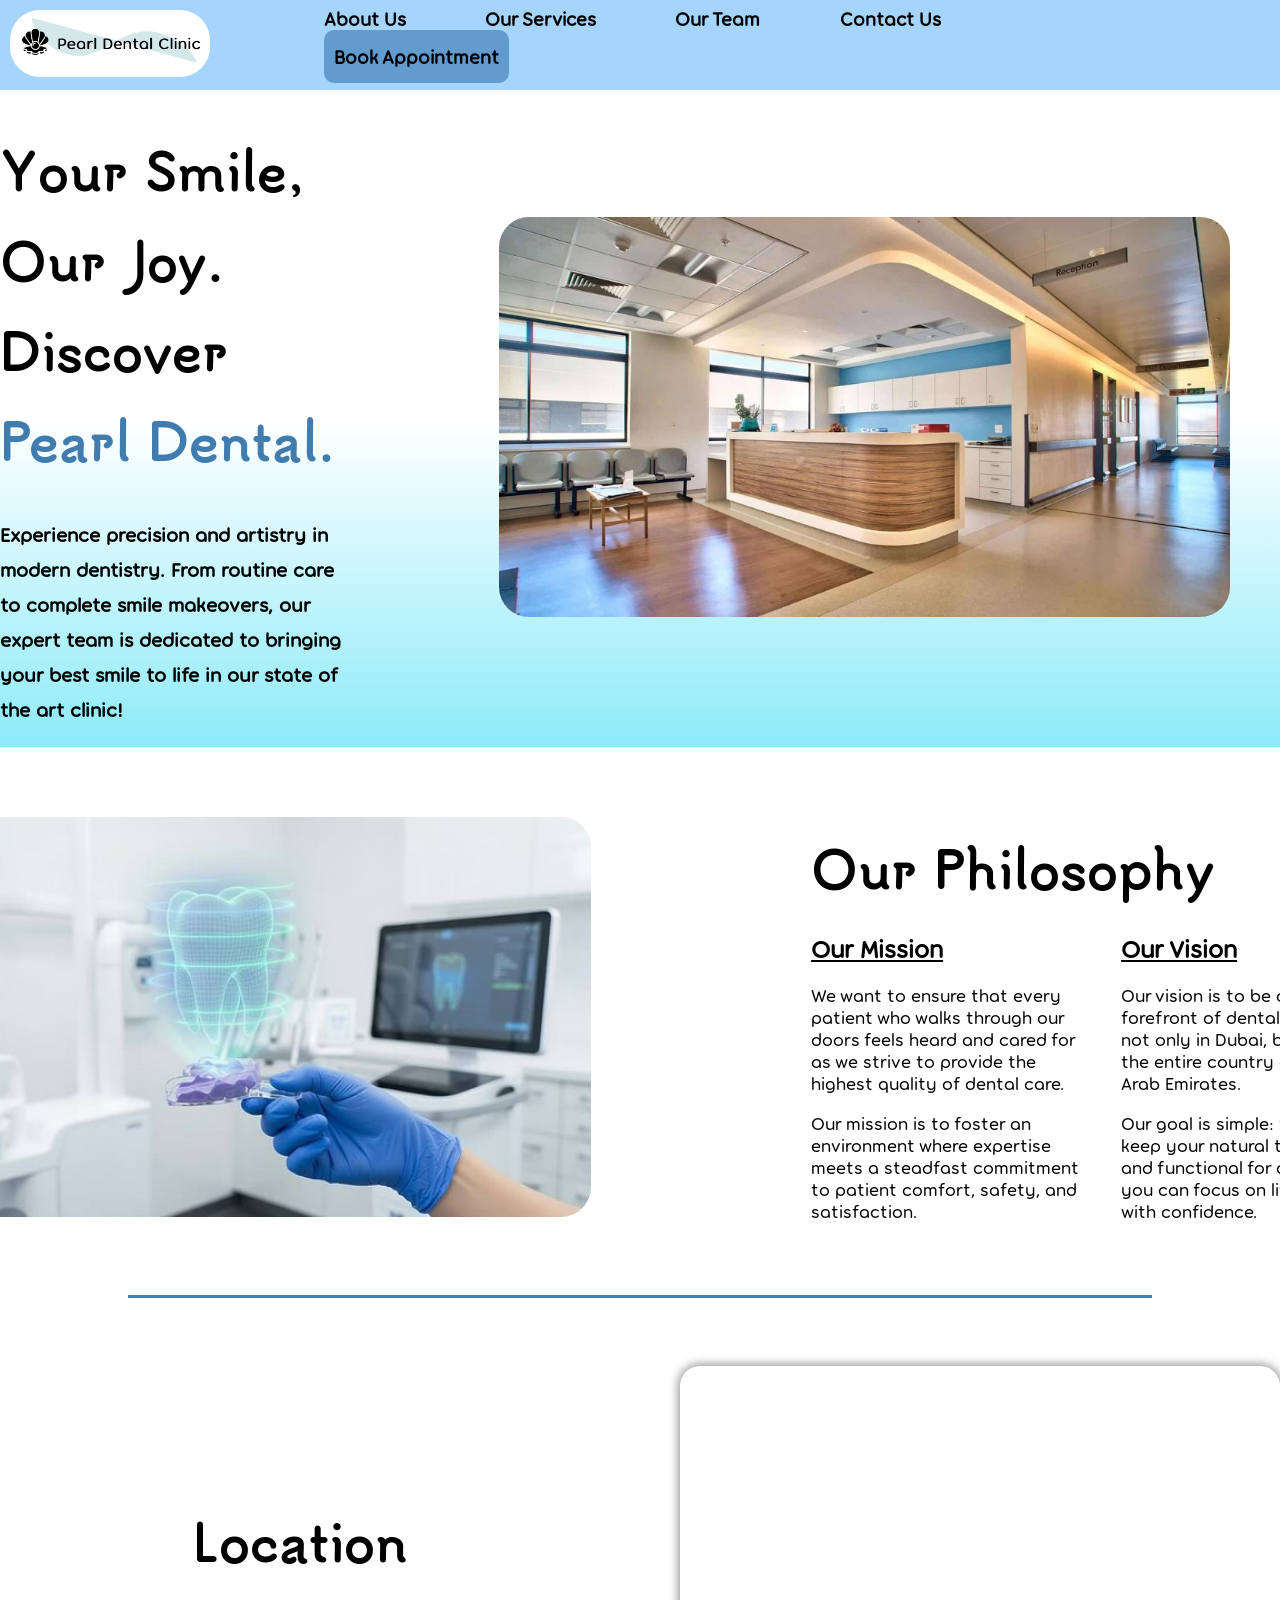
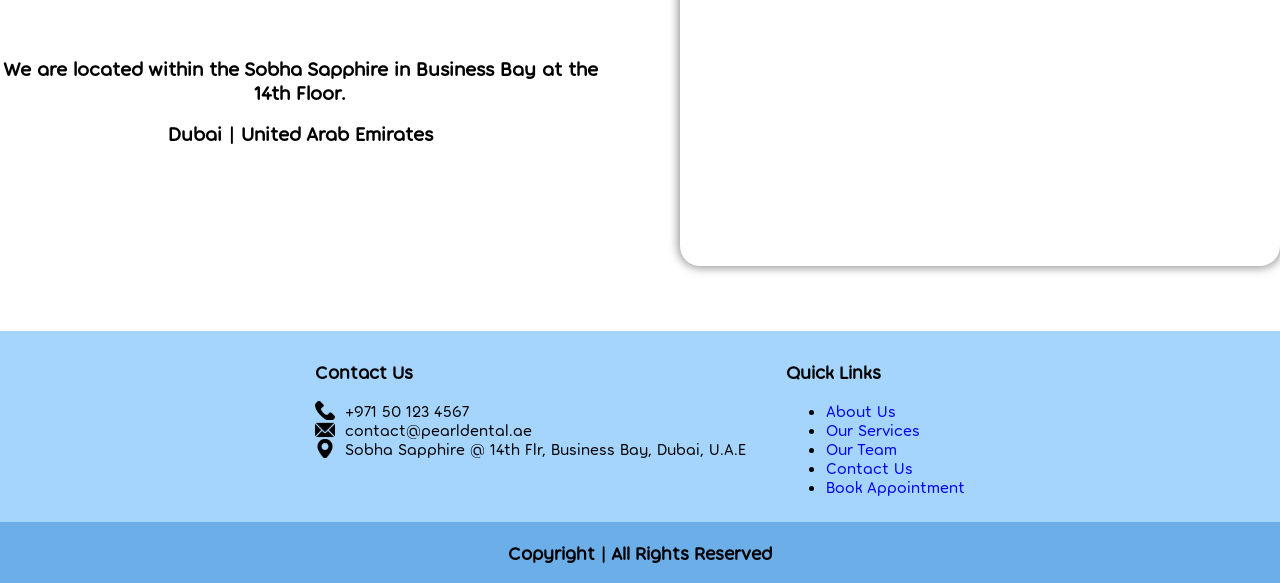
==== about.html @ c31c8c69 "Add files via upload SECOND attempt at uploading the completed website draft" ====
<!DOCTYPE html>
<html>

<head>
	<meta charset="utf-8">
	<meta name="viewport" content="width=device-width, initial-scale=1">
	<title>Dental Clinic Website</title>
	<link rel="stylesheet" href="about styles.css">
</head>

<body>
	<div class="heading">
		<div class="logo">
			<a href="home.html">
				<img src="Images-&-Fonts/logo.png">
			</a>
		</div>
		<div class="button-container"> <!-- This helps in controlling the layout for each button. -->
			<a href="about.html" class="buttons">About Us</a>
			<a href="services.html" class="buttons">Our Services</a>
			<a href="team.html" class="buttons">Our Team</a>
			<a href="contact.html" class="buttons">Contact Us</a>
			<a href="book.html" class="book-button">Book Appointment</a>
		</div>
	</div>

	<div class="empty-space"></div>

	<div class="hero-section">
		<div class="hero-text-wrapper">
			<h1>Your Smile, Our Joy. Discover <span id="style-pearl-dental">Pearl Dental.</span></h1>
			<p>Experience precision and artistry in modern dentistry. From routine care to complete smile
			   makeovers, our expert team is dedicated to bringing your best smile to life in our state of
			   the art clinic!
			</p>
		</div>
		<div>
			<img src="Images-&-Fonts/Hospital-Interior-Designer.jpg" id="hero-img">
		</div>
	</div>

	<div class="philosophy-section">
		<img src="Images-&-Fonts/360_F_1923667601_BEPsw6W6lyk318SnUc291x8Ylu8Gd7KI.jpg" id="philosophy-img">
		
		<div class="mission-vision-wrapper">
			<h1>Our Philosophy</h1>
			<div class="mission-vision">

				<div class="mission">
					<h2>Our Mission</h2>
					<p>We want to ensure that every patient who walks through our doors feels heard and cared for
					as we strive to provide the highest quality of dental care.</p>
					<p>Our mission is to foster an environment where expertise meets a steadfast commitment to patient
				    comfort, safety, and satisfaction.</p>
				</div>
				<div class="vision">
					<h2>Our Vision</h2>
					<p>Our vision is to be at the forefront of dental healthcare not only in Dubai, but also within the
					entire country of the United Arab Emirates.</p>
					<p>Our goal is simple: to help you keep your natural teeth healthy and functional for a lifetime,
					so you can focus on living your life with confidence.</p>
				</div>
			</div>
		</div>
	</div>
	<hr id="divider">
	<div class="location-section">
		<div class="location-text">
			<h1>Location</h1>
			<h2>We are located within the Sobha Sapphire in Business Bay at the 14th Floor.</h2>
			<h2>Dubai | United Arab Emirates</h2>
		</div>
		<iframe src="https://www.google.com/maps/embed?pb=!1m18!1m12!1m3!1d3610.7425788043633!2d55.2721030753812!3d25.
		17816847772315!2m3!1f0!2f0!3f0!3m2!1i1024!2i768!4f13.1!3m3!1m2!1s0x3e5f6835cfd64c0f%3A0x25dca77a7dbd4b71!2sSobha
		%20Sapphire!5e0!3m2!1sen!2sae!4v1775224090194!5m2!1sen!2sae"></iframe>
	</div>
		<footer id="footer">
		<div class="footer-wrapper">
			<div class="footer-contact">
				<h3>Contact Us</h3>
				<ul>
					<li id="footer-number">+971 50 123 4567</li>
					<li id="footer-email">contact@pearldental.ae</li>
					<li id="footer-location">Sobha Sapphire @ 14th Flr, Business Bay, Dubai, U.A.E</li>
				</ul>
			</div>
			<div class="footer-quick">
				<h3>Quick Links</h3>
				<ul>
					<li><a href="about.html">About Us</a></li>
					<li><a href="services.html">Our Services</a></li>
					<li><a href="team.html">Our Team</a></li>
					<li><a href="contact.html">Contact Us</a></li>
					<li><a href="book.html">Book Appointment</a></li>
				</ul>
			</div>
		</div>
		<div class="copyright-footer">
			<h3 id="copyright">Copyright | All Rights Reserved</h3>
		</div>
	</footer>
</body>
</html>
---- about styles.css ----
@font-face {
    font-family: "Torus Regular";
    src: url(Images-&-Fonts/Torus-Regular.otf);
}

@font-face {
    font-family: "Playfair Display";
    src: url(Images-&-Fonts/PlayfairDisplay-VariableFont_wght.ttf);
}

@font-face {
    font-family: "Work Sans";
    src: url(Images-&-Fonts/WorkSans-VariableFont_wght.ttf);
}

@font-face {
    font-family: "Tsukimi Rounded";
    src: url(Images-&-Fonts/TsukimiRounded-Bold.ttf);
}

html, body {
    width: 100%;
    margin: 0;
    overflow-x: hidden;
}

/* Header */

.heading {
    display: grid;
    grid-template-columns: 1fr auto 1fr;
    align-items: center;
    position: fixed;
    width: 100%;
    background-color: rgb(165, 212, 253);
    font-family: "Torus Regular";
    column-gap: 5vw;
    overflow: hidden;
    z-index: 1;
}

.logo img {
    border-radius: 40px; 
    padding: 10px;
    width: 200px; 
    height: auto;  
}

.button-container {
    display: flex;
    gap: 0;
    align-items: center;
    flex-wrap: wrap;
}

.button-container a {
    text-decoration: none;
    align-items: center;
}

.buttons {
    font-family: "Torus Regular";
    color: black;
    font-weight: bold;
    transition: 0.3s;
    white-space: nowrap;
}

.book-button {
    display: inline-block;
    background-color: rgb(98, 155, 205);
    font-family: "Torus Regular";
    font-weight: bold;
    padding: 15px 10px;
    border-radius: 10px;
    color: black;
    transition: 0.2s;
    white-space: nowrap;
    text-decoration: none;
}

.book-button:hover {
    background-color: rgb(43, 43, 43);
    color: white;
}

.buttons:hover {
    transform: scale(0.95);
    color: rgb(0, 38, 255);
    text-shadow: -2px 2px 4px rgb(130, 135, 189);
    opacity: 0.8;
}

.buttons, .book-button {
    margin-inline: clamp(5px, 3.1vw, 90px);
    font-size: clamp(10px, 1.5vw, 20px);
}

.empty-space {
    margin-top: 90px;
}

/* Designing the hero section */

.hero-section {
    display: flex;
    height: auto;
    width: 100%;
    justify-content: center;
    align-items: center;
    gap: 100px;
    background: linear-gradient(to top, rgb(141, 235, 249), transparent 50%);
}

.hero-text-wrapper {
    width: 650px;
}

.hero-text-wrapper h1 {
    font-family: "Tsukimi Rounded";
    font-size: 50px;
    font-weight: bold;
    line-height: 90px;
}

.hero-text-wrapper p {
    font-family: "Torus Regular";
    font-size: 20px;
    font-weight: bold;
    line-height: 35px;
}

#style-pearl-dental {
    color:rgb(65, 124, 175);
}

#hero-img {
    padding: 50px;
    width: auto;
    height: 400px;
    border-radius: 80px;
}

/* Our philosophy section */

.philosophy-section {
    display: flex;
    height: 540px;
    width: auto;
    justify-content: center;
    align-items: center;
    gap: 300px;
}

.philosophy-section h1 {
    font-family: "Tsukimi Rounded";
    font-size: 50px;
    font-weight: bold;
    line-height: 90px;
    margin: 0;
}

#philosophy-img {
    width: auto;
    height: 400px;
    border-radius: 30px;
    margin-right: -30px;
}

.mission-vision-wrapper {
    margin-left: -50px;
}

.mission-vision {
    display: flex;
    justify-content: space-between;
    align-items: center;
    gap: 30px;
}

.mission-vision h2 {
    font-family: "Torus Regular";
    font-size: 25px;
    text-decoration: underline;
}

.mission, .vision {
    width: 280px;
    height: 300px;
}

.mission p, .vision p {
    font-family: "Torus Regular";
    font-size: 18px;
    line-height: 22px;
}

/* Designing the location section */

#divider {
    width: 80%;
    height: 3px;
    background-color: rgb(66, 127, 181);
    border-style: none;
}

.location-section {
    display: flex;
    justify-content: center;
    align-items: center;
    gap: 80px;
    padding: 60px 0px 15px 0px;
}
.location-text h1 {
    margin-bottom: 80px;
    font-family: "Tsukimi Rounded";
    font-size: 50px;
    text-align: center;
}

.location-text h2 {
    font-family: "Torus Regular";
    font-size: 20px;
    text-align: center;
    width: 600px;
}

.location-section iframe {
    width: 800px;
    height: 500px;
    border: 0;
    border-radius: 20px;
    box-shadow: 0px 0px 10px 2px rgb(150, 150, 150);
}

/* Footer */

#footer {
    display: flex;
    flex-direction: column;
    background-color: rgb(165, 212, 253);
    width: 100%;
    height: auto;
    margin-top: 50px;
    align-items: center;
    justify-content: center;
}

.footer-wrapper {
    display: flex;
    gap: 40px;
}

.footer-wrapper > * {
    font-family: "Torus Regular";
}

.footer-contact, .footer-quick {
    padding-top: 10px;
    padding-bottom: 10px;
}

.footer-contact ul {
    list-style-type: none;
    padding-left: 0;
}

#footer-number {
    background-image: url("Images-&-Fonts/phone-call.png");
    background-size: 20px 20px;
    padding-left: 30px;
    background-repeat: no-repeat;
}

#footer-email {
    background-image: url("Images-&-Fonts/email.png");
    background-size: 20px 20px;
    padding-left: 30px;
    background-repeat: no-repeat; 
}

#footer-location {
    background-image: url("Images-&-Fonts/pin.png");
    background-size: 20px 20px;
    padding-left: 30px;
    background-repeat: no-repeat;  
}

.footer-quick ul, a {
    text-decoration: none;
}

.copyright-footer {
    background-color: rgb(108, 174, 232);
    width: 100%;
    text-align: center;
}

#copyright {
    font-family: "Torus Regular";
}
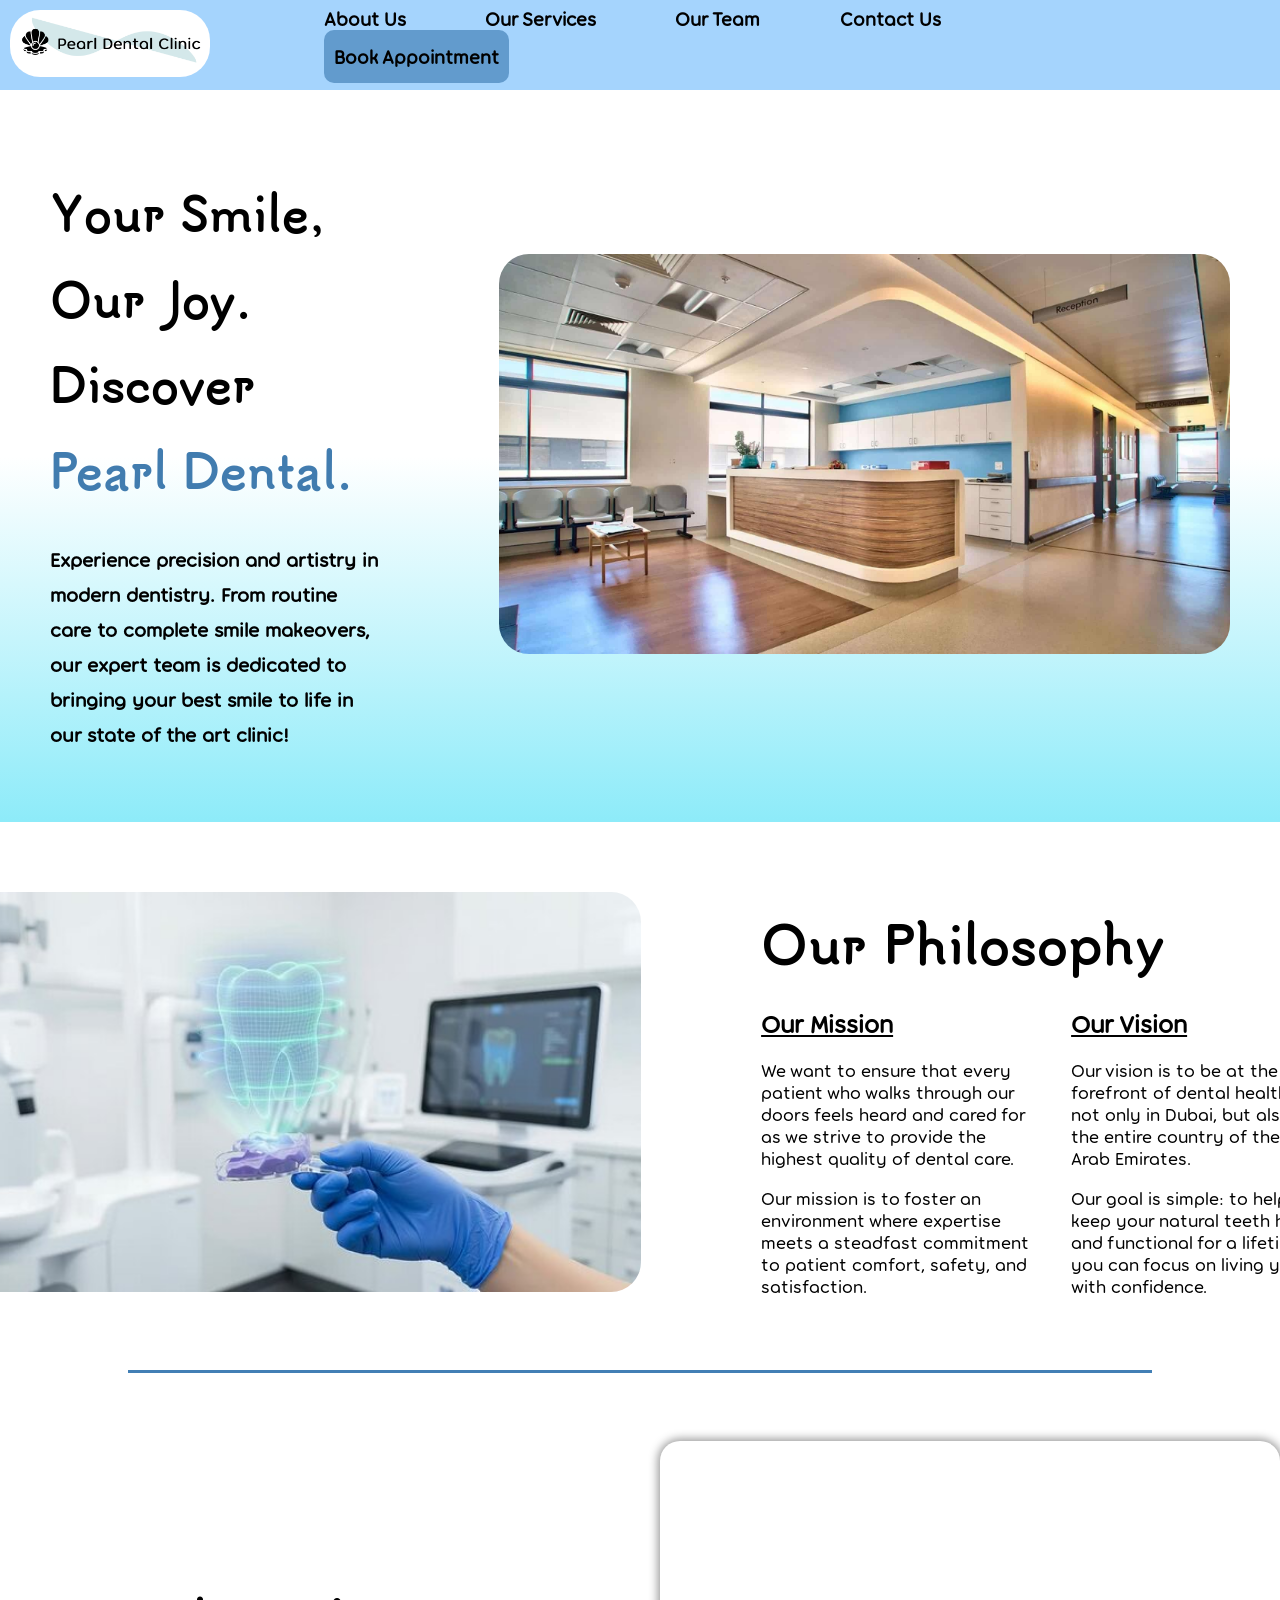
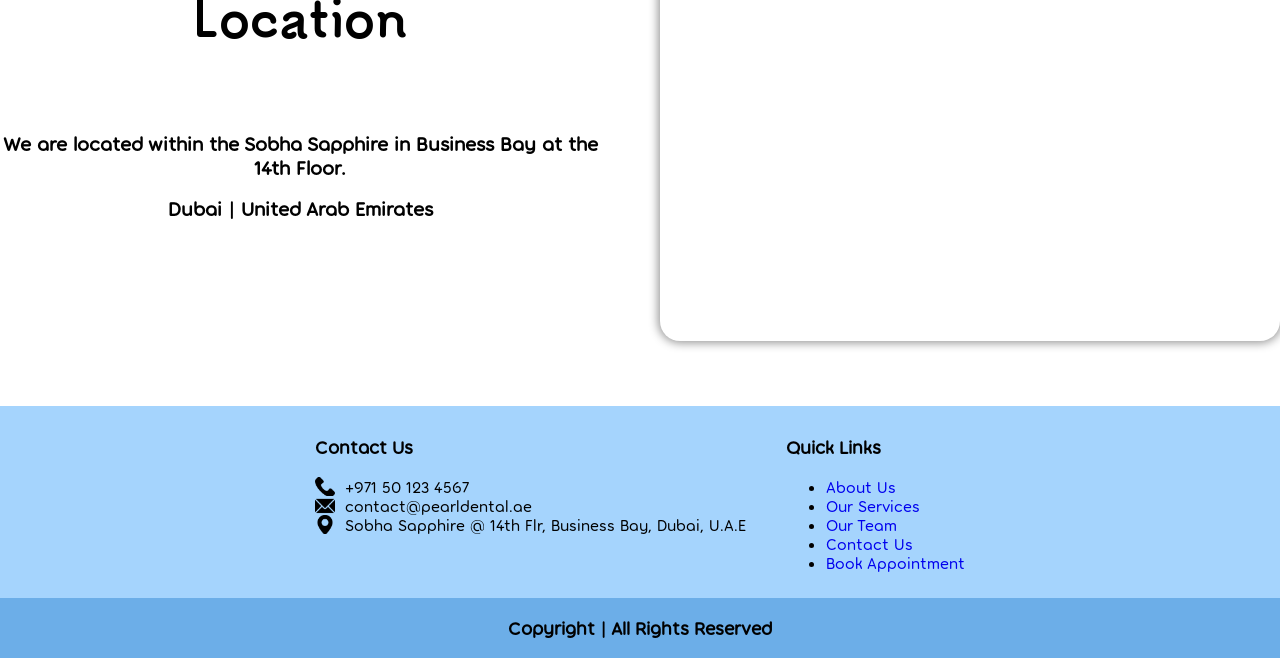
==== commit 69c6a7c9: "Add files via upload" ====
--- a/about.html
+++ b/about.html
@@ -4,8 +4,9 @@
 <head>
 	<meta charset="utf-8">
 	<meta name="viewport" content="width=device-width, initial-scale=1">
-	<title>Dental Clinic Website</title>
+	<title>About Us</title>
 	<link rel="stylesheet" href="about styles.css">
+	<link rel="icon" type="image/png" href="Images-&-Fonts/icon.png">
 </head>
 
 <body>
@@ -63,7 +64,9 @@
 			</div>
 		</div>
 	</div>
+
 	<hr id="divider">
+
 	<div class="location-section">
 		<div class="location-text">
 			<h1>Location</h1>
@@ -74,7 +77,8 @@
 		17816847772315!2m3!1f0!2f0!3f0!3m2!1i1024!2i768!4f13.1!3m3!1m2!1s0x3e5f6835cfd64c0f%3A0x25dca77a7dbd4b71!2sSobha
 		%20Sapphire!5e0!3m2!1sen!2sae!4v1775224090194!5m2!1sen!2sae"></iframe>
 	</div>
-		<footer id="footer">
+
+	<footer id="footer">
 		<div class="footer-wrapper">
 			<div class="footer-contact">
 				<h3>Contact Us</h3>
--- a/about styles.css
+++ b/about styles.css
@@ -55,7 +55,6 @@
 
 .button-container a {
     text-decoration: none;
-    align-items: center;
 }
 
 .buttons {
@@ -108,19 +107,20 @@
     width: 100%;
     justify-content: center;
     align-items: center;
-    gap: 100px;
+    gap: 20px;
     background: linear-gradient(to top, rgb(141, 235, 249), transparent 50%);
 }
 
 .hero-text-wrapper {
     width: 650px;
+    padding: 50px;
 }
 
 .hero-text-wrapper h1 {
     font-family: "Tsukimi Rounded";
-    font-size: 50px;
-    font-weight: bold;
-    line-height: 90px;
+    font-size: 45px;
+    font-weight: bold;
+    line-height: 1.9;
 }
 
 .hero-text-wrapper p {
@@ -149,7 +149,7 @@
     width: auto;
     justify-content: center;
     align-items: center;
-    gap: 300px;
+    gap: 200px;
 }
 
 .philosophy-section h1 {
@@ -208,7 +208,7 @@
     display: flex;
     justify-content: center;
     align-items: center;
-    gap: 80px;
+    gap: 60px;
     padding: 60px 0px 15px 0px;
 }
 .location-text h1 {
@@ -226,7 +226,7 @@
 }
 
 .location-section iframe {
-    width: 800px;
+    width: 750px;
     height: 500px;
     border: 0;
     border-radius: 20px;
